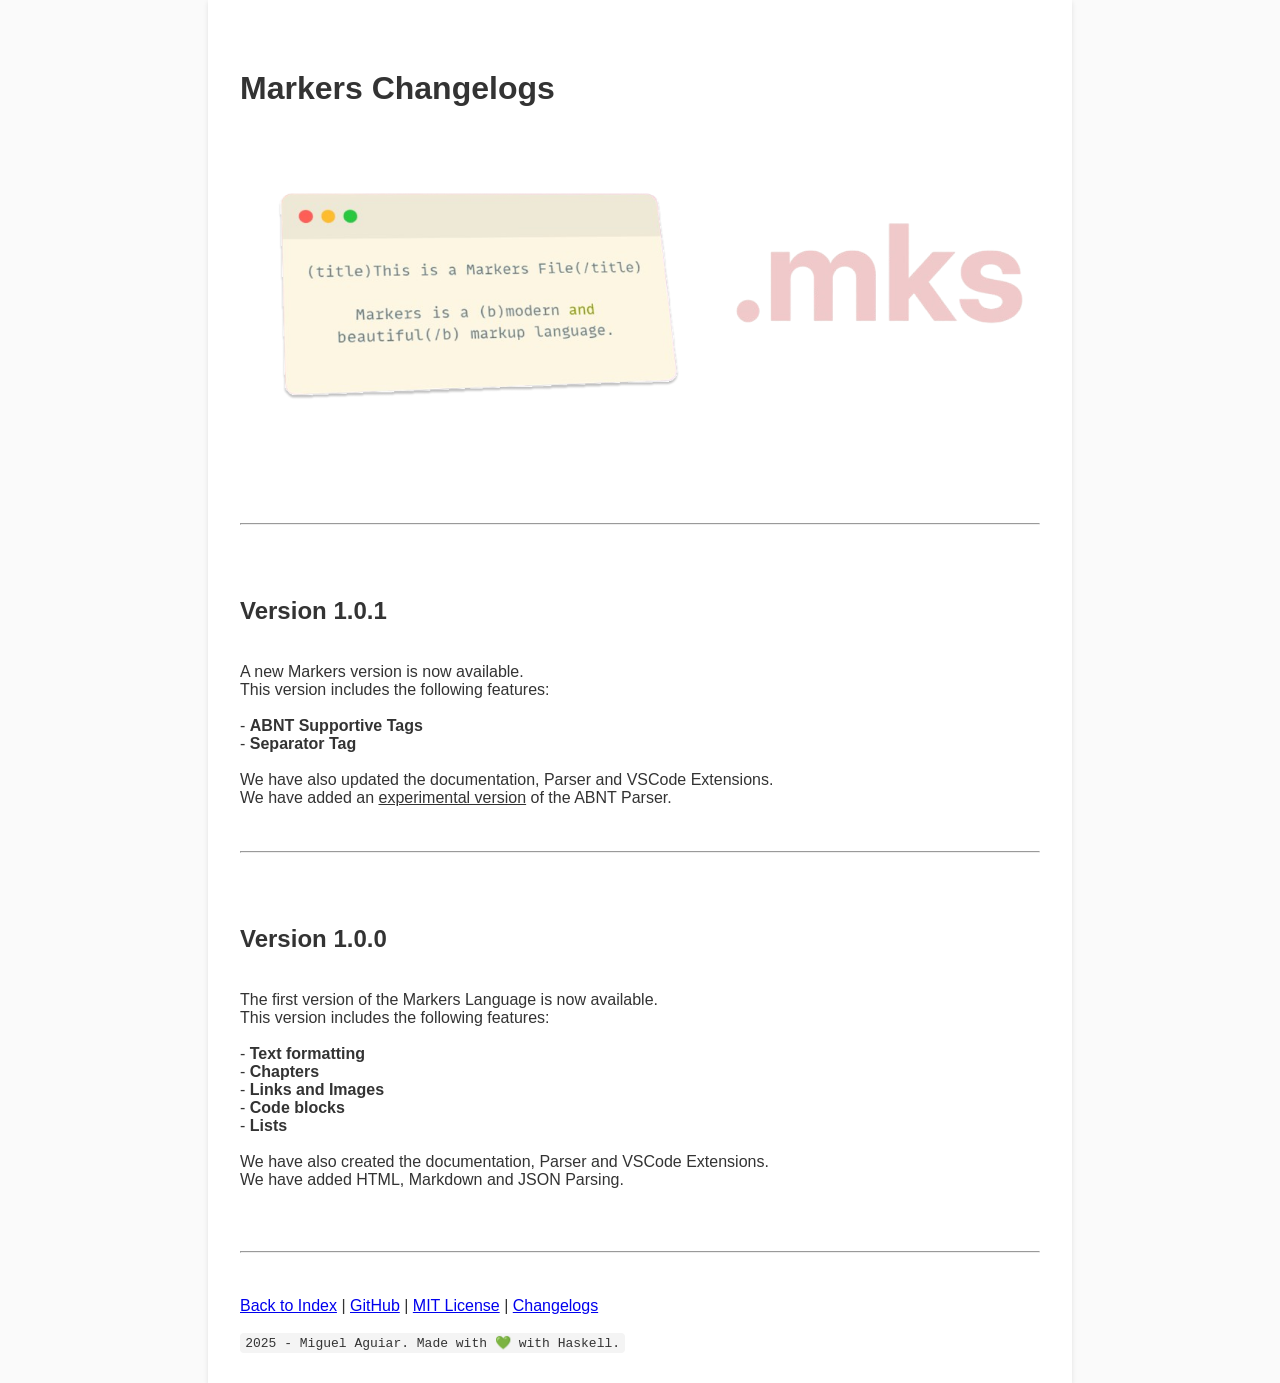
==== changelog.html @ c5731492 "Changelogs Page - Added a changelogs page." ====
<!DOCTYPE html><html lang="en"><head>  <meta charset="UTF-8">  <meta name="viewport" content="width=device-width, initial-scale=1.0">  <title>Markers Changelogs</title>  <style>    body {      margin: 0;      padding: 0;      font-family: -apple-system, BlinkMacSystemFont, "Segoe UI", Roboto, "Helvetica Neue", Arial, sans-serif;      background-color: #fafafa;      color: #333;    }        .container {      max-width: 800px;      margin: 0 auto;      padding: 2em;      background-color: #fff;      box-shadow: 0 2px 5px rgba(0,0,0,0.1);    }        .container h1, .container h2, .container h3 {      text-align: left;      margin-top: 1.2em;      margin-bottom: 0.8em;    }        .container p {      text-align: justify;      line-height: 1.6;      margin: 1em 0;    }         details {            margin-left: 0px;             margin-top: 10px;             margin-bottom: 0px;         }         summary {             padding-left: -20px;             cursor: pointer;             font-weight: bold;             padding-top: 5px;             outline: none;         }         details > div, details > details, details > summary {             margin-left: 10px;             padding-top: -25px;         }     img {      max-width: 100%;      height: auto;      display: block;      margin: 1em auto;    }        pre {      background: #272822;      color: #f8f8f2;      padding: 1em;      overflow-x: auto;      border-radius: 4px;      margin: 1em 0;    }    code {      background: #f4f4f4;      padding: 0.2em 0.4em;      border-radius: 4px;    }  </style></head><body><div class="container"><h1>Markers Changelogs</h1><br><img src="header.png" alt="The Markers Language"><br><br><hr><br><br><div class="chapter"><h2> Version 1.0.1</h2><br>    A new Markers version is now available.<br>    This version includes the following features:<br><br>    - <strong>ABNT Supportive Tags</strong><br>    - <strong>Separator Tag</strong><br><br>    We have also updated the documentation, Parser and VSCode Extensions.<br>    We have added an <span style="text-decoration:underline">experimental version</span> of the ABNT Parser.<br></div><br><br><hr><br><br><div class="chapter"><h2> Version 1.0.0</h2><br>    The first version of the Markers Language is now available.<br>    This version includes the following features:<br><br>    - <strong>Text formatting</strong><br>    - <strong>Chapters</strong><br>    - <strong>Links and Images</strong><br>    - <strong>Code blocks</strong><br>    - <strong>Lists</strong><br><br>    We have also created the documentation, Parser and VSCode Extensions.<br>    We have added HTML, Markdown and JSON Parsing.<br></div><br><br><br><hr><br><br><a href="index.html">Back to Index</a> | <a href="https://github.com/mirvoxtm">GitHub</a> | <a href="https://opensource.org/licenses/MIT">MIT License</a> | <a href="changelog.html">Changelogs</a><br><br><code>2025 - Miguel Aguiar. Made with 💚 with Haskell.</code></div><script>
  document.addEventListener('DOMContentLoaded', () => {
    const allDetails = document.querySelectorAll('details');
    allDetails.forEach(det => {
      det.addEventListener('toggle', () => {
      });
    });
  });
document.querySelectorAll('.chapter h2').forEach(h2 => {
const level = h2.closest('.chapter').parentElement?.closest('.chapter') ? 2 : 1;
if (level === 2) {
h2.style.fontSize = '1.2em';
} else {
h2.style.fontSize = '1.5em';
}
});
</script></body></html>
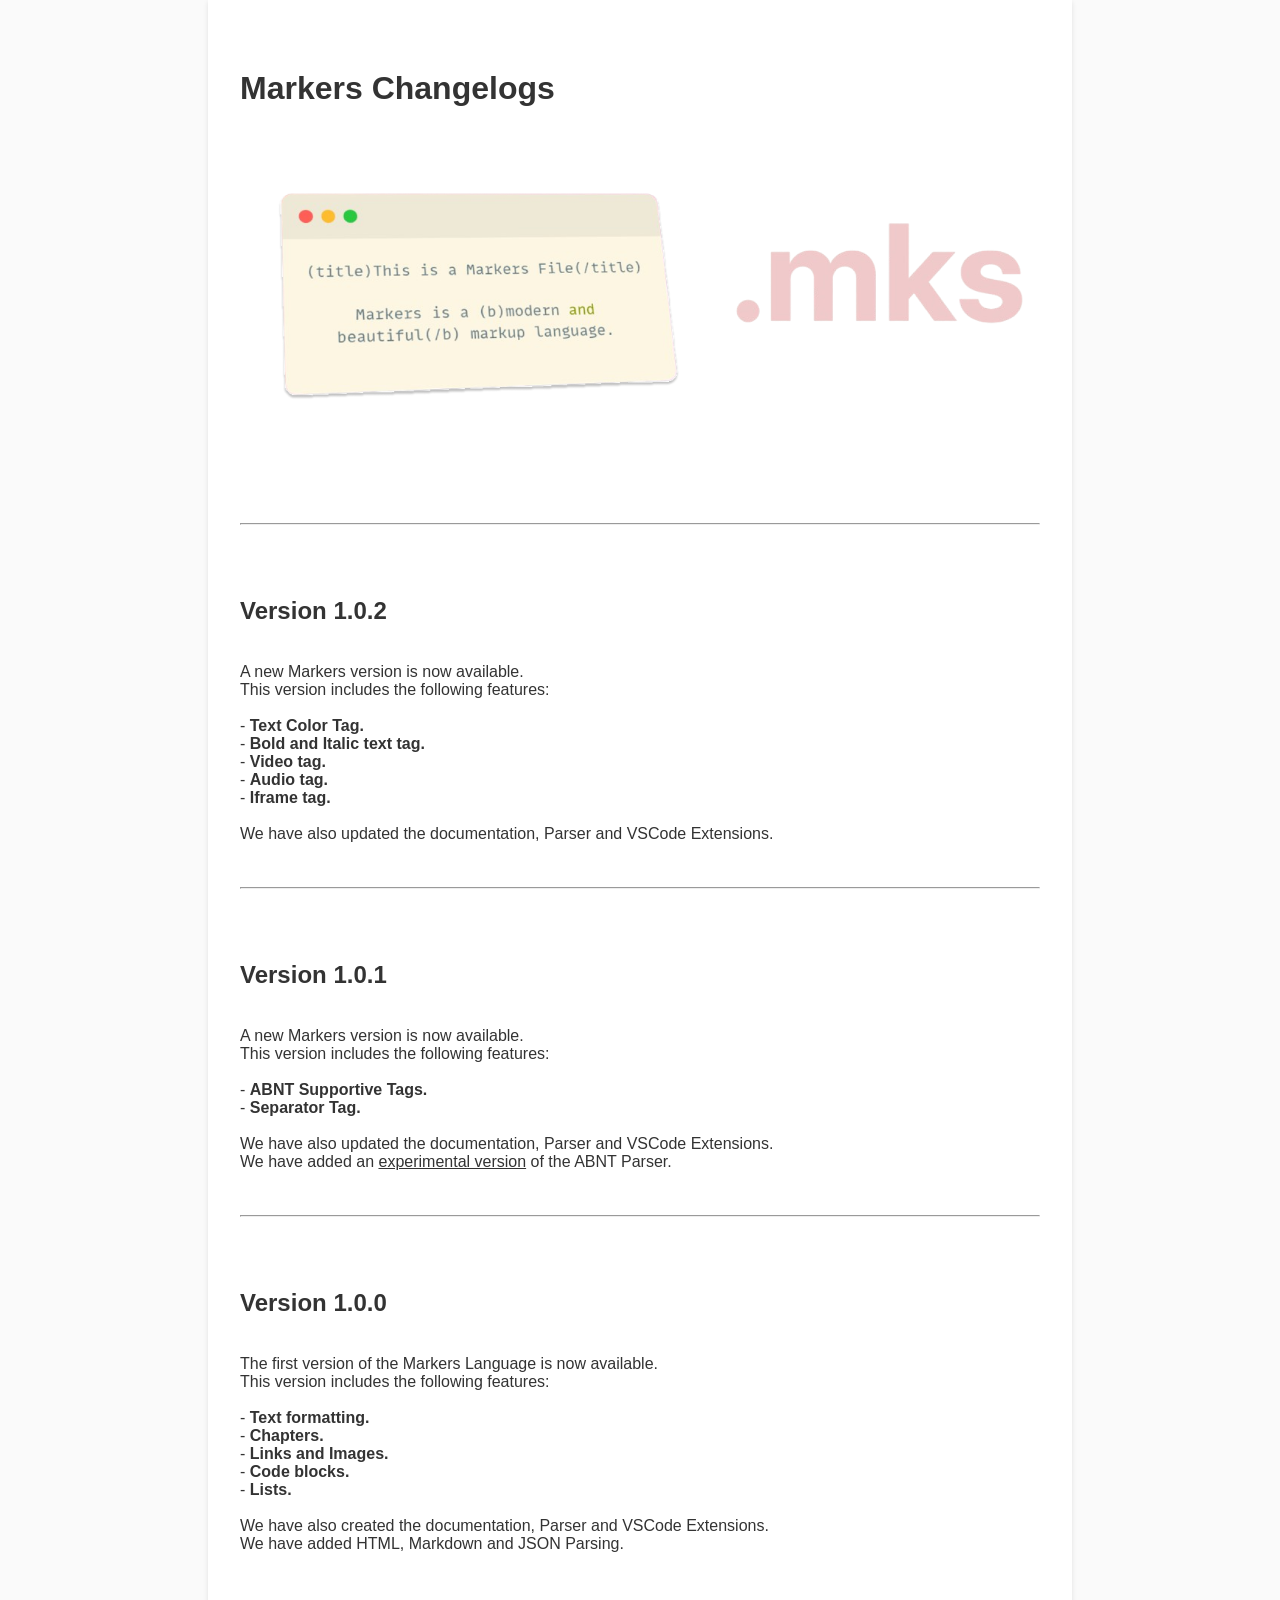
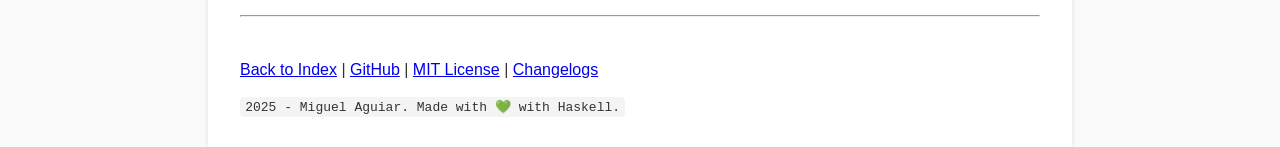
==== commit 4dba2c87: "Updating Documentation and Changelog Updated the documentation for the new tags. Added changelog." ====
--- a/changelog.html
+++ b/changelog.html
@@ -1,4 +1,127 @@
-<!DOCTYPE html><html lang="en"><head>  <meta charset="UTF-8">  <meta name="viewport" content="width=device-width, initial-scale=1.0">  <title>Markers Changelogs</title>  <style>    body {      margin: 0;      padding: 0;      font-family: -apple-system, BlinkMacSystemFont, "Segoe UI", Roboto, "Helvetica Neue", Arial, sans-serif;      background-color: #fafafa;      color: #333;    }        .container {      max-width: 800px;      margin: 0 auto;      padding: 2em;      background-color: #fff;      box-shadow: 0 2px 5px rgba(0,0,0,0.1);    }        .container h1, .container h2, .container h3 {      text-align: left;      margin-top: 1.2em;      margin-bottom: 0.8em;    }        .container p {      text-align: justify;      line-height: 1.6;      margin: 1em 0;    }         details {            margin-left: 0px;             margin-top: 10px;             margin-bottom: 0px;         }         summary {             padding-left: -20px;             cursor: pointer;             font-weight: bold;             padding-top: 5px;             outline: none;         }         details > div, details > details, details > summary {             margin-left: 10px;             padding-top: -25px;         }     img {      max-width: 100%;      height: auto;      display: block;      margin: 1em auto;    }        pre {      background: #272822;      color: #f8f8f2;      padding: 1em;      overflow-x: auto;      border-radius: 4px;      margin: 1em 0;    }    code {      background: #f4f4f4;      padding: 0.2em 0.4em;      border-radius: 4px;    }  </style></head><body><div class="container"><h1>Markers Changelogs</h1><br><img src="header.png" alt="The Markers Language"><br><br><hr><br><br><div class="chapter"><h2> Version 1.0.1</h2><br>    A new Markers version is now available.<br>    This version includes the following features:<br><br>    - <strong>ABNT Supportive Tags</strong><br>    - <strong>Separator Tag</strong><br><br>    We have also updated the documentation, Parser and VSCode Extensions.<br>    We have added an <span style="text-decoration:underline">experimental version</span> of the ABNT Parser.<br></div><br><br><hr><br><br><div class="chapter"><h2> Version 1.0.0</h2><br>    The first version of the Markers Language is now available.<br>    This version includes the following features:<br><br>    - <strong>Text formatting</strong><br>    - <strong>Chapters</strong><br>    - <strong>Links and Images</strong><br>    - <strong>Code blocks</strong><br>    - <strong>Lists</strong><br><br>    We have also created the documentation, Parser and VSCode Extensions.<br>    We have added HTML, Markdown and JSON Parsing.<br></div><br><br><br><hr><br><br><a href="index.html">Back to Index</a> | <a href="https://github.com/mirvoxtm">GitHub</a> | <a href="https://opensource.org/licenses/MIT">MIT License</a> | <a href="changelog.html">Changelogs</a><br><br><code>2025 - Miguel Aguiar. Made with 💚 with Haskell.</code></div><script>
+<!DOCTYPE html><html lang="en"><head>  <meta charset="UTF-8">  <meta name="viewport" content="width=device-width, initial-scale=1.0">  <title>Markers Changelogs</title>  <style>    body {      margin: 0;      padding: 0;      font-family: -apple-system, BlinkMacSystemFont, "Segoe UI", Roboto, "Helvetica Neue", Arial, sans-serif;      background-color: #fafafa;      color: #333;    }        .container {      max-width: 800px;      margin: 0 auto;      padding: 2em;      background-color: #fff;      box-shadow: 0 2px 5px rgba(0,0,0,0.1);    }        .container h1, .container h2, .container h3 {      text-align: left;      margin-top: 1.2em;      margin-bottom: 0.8em;    }        .container p {      text-align: justify;      line-height: 1.6;      margin: 1em 0;    }         details {            margin-left: 0px;             margin-top: 10px;             margin-bottom: 0px;         }         summary {             padding-left: -20px;             cursor: pointer;             font-weight: bold;             padding-top: 5px;             outline: none;         }         details > div, details > details, details > summary {             margin-left: 10px;             padding-top: -25px;         }     img {      max-width: 100%;      height: auto;      display: block;      margin: 1em auto;    }        pre {      background: #272822;      color: #f8f8f2;      padding: 1em;      overflow-x: auto;      border-radius: 4px;      margin: 1em 0;    }    code {      background: #f4f4f4;      padding: 0.2em 0.4em;      border-radius: 4px;    }  </style></head><body><div class="container"><h1>Markers Changelogs</h1>
+<br>
+
+<img src="header.png" alt="The Markers Language">
+
+<br>
+
+
+<br><hr><br>
+
+
+<br>
+
+<div class="chapter"><h2> Version 1.0.2</h2>
+
+<br>
+    A new Markers version is now available.
+<br>
+    This version includes the following features:
+<br>
+
+<br>
+    - <strong>Text Color Tag.</strong>
+<br>
+    - <strong>Bold and Italic text tag.</strong>
+<br>
+    - <strong>Video tag.</strong>
+<br>
+    - <strong>Audio tag.</strong>
+<br>
+    - <strong>Iframe tag.</strong>
+<br>
+
+<br>
+    We have also updated the documentation, Parser and VSCode Extensions.
+<br>
+</div>
+
+<br>
+
+
+<br><hr><br>
+
+
+<br>
+
+<div class="chapter"><h2> Version 1.0.1</h2>
+
+<br>
+    A new Markers version is now available.
+<br>
+    This version includes the following features:
+<br>
+
+<br>
+    - <strong>ABNT Supportive Tags.</strong>
+<br>
+    - <strong>Separator Tag.</strong>
+<br>
+
+<br>
+    We have also updated the documentation, Parser and VSCode Extensions.
+<br>
+    We have added an <span style="text-decoration:underline">experimental version</span> of the ABNT Parser.
+<br>
+</div>
+
+<br>
+
+
+<br><hr><br>
+
+
+<br>
+
+<div class="chapter"><h2> Version 1.0.0</h2>
+
+<br>
+    The first version of the Markers Language is now available.
+<br>
+    This version includes the following features:
+<br>
+
+<br>
+    - <strong>Text formatting.</strong>
+<br>
+    - <strong>Chapters.</strong>
+<br>
+    - <strong>Links and Images.</strong>
+<br>
+    - <strong>Code blocks.</strong>
+<br>
+    - <strong>Lists.</strong>
+<br>
+
+<br>
+    We have also created the documentation, Parser and VSCode Extensions.
+<br>
+    We have added HTML, Markdown and JSON Parsing.
+<br>
+</div>
+
+<br>
+
+<br>
+
+
+<br><hr><br>
+
+
+<br>
+
+<a href="index.html">Back to Index</a>
+ | 
+<a href="https://github.com/mirvoxtm">GitHub</a>
+ | 
+<a href="https://opensource.org/licenses/MIT">MIT License</a>
+ | 
+<a href="changelog.html">Changelogs</a>
+
+<br>
+
+<br>
+<code>2025 - Miguel Aguiar. Made with 💚 with Haskell.</code></div><script>
   document.addEventListener('DOMContentLoaded', () => {
     const allDetails = document.querySelectorAll('details');
     allDetails.forEach(det => {
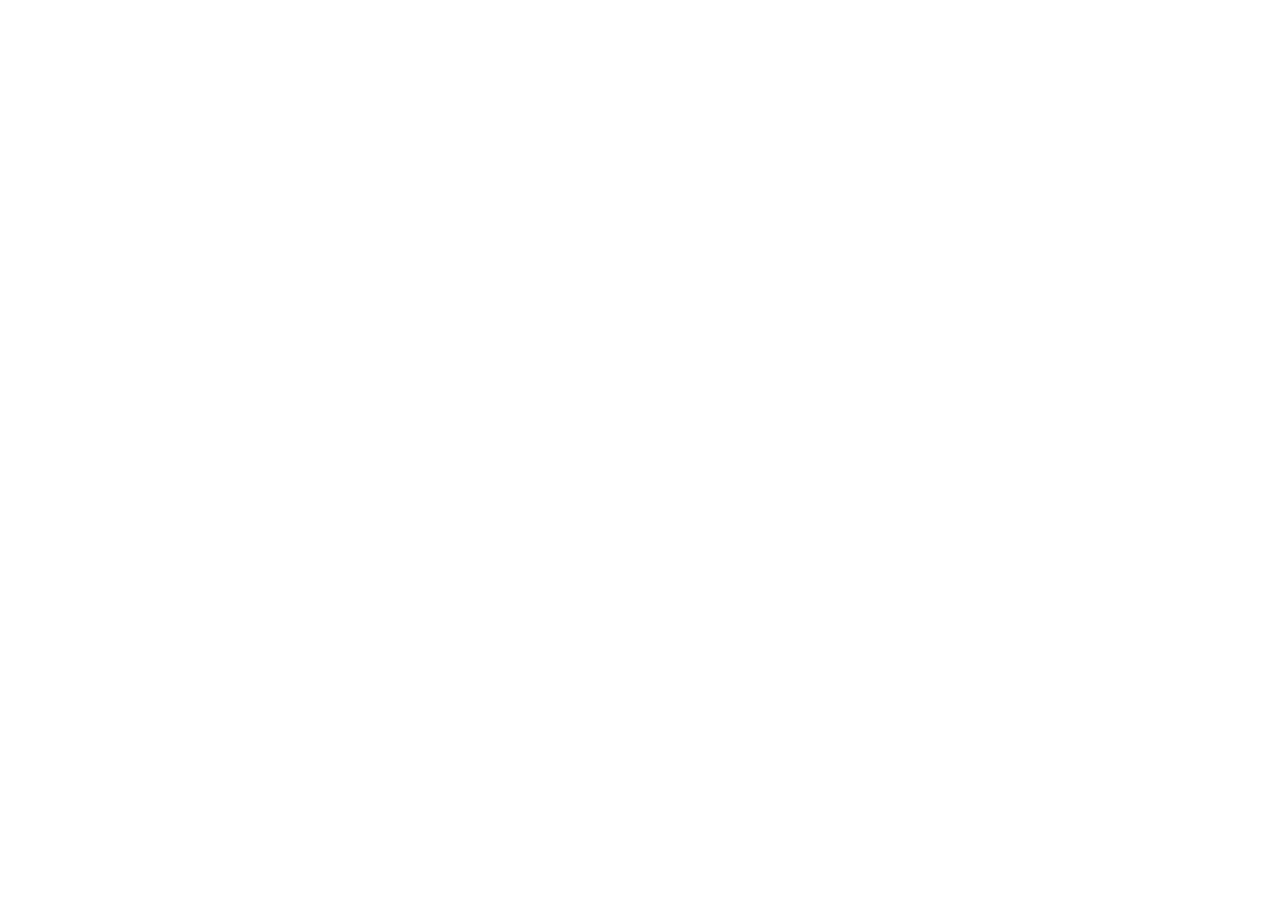
==== commit ddec921b: "Updating website" ====
--- a/changelog.html
+++ b/changelog.html
@@ -1,140 +1 @@
-<!DOCTYPE html><html lang="en"><head>  <meta charset="UTF-8">  <meta name="viewport" content="width=device-width, initial-scale=1.0">  <title>Markers Changelogs</title>  <style>    body {      margin: 0;      padding: 0;      font-family: -apple-system, BlinkMacSystemFont, "Segoe UI", Roboto, "Helvetica Neue", Arial, sans-serif;      background-color: #fafafa;      color: #333;    }        .container {      max-width: 800px;      margin: 0 auto;      padding: 2em;      background-color: #fff;      box-shadow: 0 2px 5px rgba(0,0,0,0.1);    }        .container h1, .container h2, .container h3 {      text-align: left;      margin-top: 1.2em;      margin-bottom: 0.8em;    }        .container p {      text-align: justify;      line-height: 1.6;      margin: 1em 0;    }         details {            margin-left: 0px;             margin-top: 10px;             margin-bottom: 0px;         }         summary {             padding-left: -20px;             cursor: pointer;             font-weight: bold;             padding-top: 5px;             outline: none;         }         details > div, details > details, details > summary {             margin-left: 10px;             padding-top: -25px;         }     img {      max-width: 100%;      height: auto;      display: block;      margin: 1em auto;    }        pre {      background: #272822;      color: #f8f8f2;      padding: 1em;      overflow-x: auto;      border-radius: 4px;      margin: 1em 0;    }    code {      background: #f4f4f4;      padding: 0.2em 0.4em;      border-radius: 4px;    }  </style></head><body><div class="container"><h1>Markers Changelogs</h1>
-<br>
-
-<img src="header.png" alt="The Markers Language">
-
-<br>
-
-
-<br><hr><br>
-
-
-<br>
-
-<div class="chapter"><h2> Version 1.0.2</h2>
-
-<br>
-    A new Markers version is now available.
-<br>
-    This version includes the following features:
-<br>
-
-<br>
-    - <strong>Text Color Tag.</strong>
-<br>
-    - <strong>Bold and Italic text tag.</strong>
-<br>
-    - <strong>Video tag.</strong>
-<br>
-    - <strong>Audio tag.</strong>
-<br>
-    - <strong>Iframe tag.</strong>
-<br>
-
-<br>
-    We have also updated the documentation, Parser and VSCode Extensions.
-<br>
-</div>
-
-<br>
-
-
-<br><hr><br>
-
-
-<br>
-
-<div class="chapter"><h2> Version 1.0.1</h2>
-
-<br>
-    A new Markers version is now available.
-<br>
-    This version includes the following features:
-<br>
-
-<br>
-    - <strong>ABNT Supportive Tags.</strong>
-<br>
-    - <strong>Separator Tag.</strong>
-<br>
-
-<br>
-    We have also updated the documentation, Parser and VSCode Extensions.
-<br>
-    We have added an <span style="text-decoration:underline">experimental version</span> of the ABNT Parser.
-<br>
-</div>
-
-<br>
-
-
-<br><hr><br>
-
-
-<br>
-
-<div class="chapter"><h2> Version 1.0.0</h2>
-
-<br>
-    The first version of the Markers Language is now available.
-<br>
-    This version includes the following features:
-<br>
-
-<br>
-    - <strong>Text formatting.</strong>
-<br>
-    - <strong>Chapters.</strong>
-<br>
-    - <strong>Links and Images.</strong>
-<br>
-    - <strong>Code blocks.</strong>
-<br>
-    - <strong>Lists.</strong>
-<br>
-
-<br>
-    We have also created the documentation, Parser and VSCode Extensions.
-<br>
-    We have added HTML, Markdown and JSON Parsing.
-<br>
-</div>
-
-<br>
-
-<br>
-
-
-<br><hr><br>
-
-
-<br>
-
-<a href="index.html">Back to Index</a>
- | 
-<a href="https://github.com/mirvoxtm">GitHub</a>
- | 
-<a href="https://opensource.org/licenses/MIT">MIT License</a>
- | 
-<a href="changelog.html">Changelogs</a>
-
-<br>
-
-<br>
-<code>2025 - Miguel Aguiar. Made with 💚 with Haskell.</code></div><script>
-  document.addEventListener('DOMContentLoaded', () => {
-    const allDetails = document.querySelectorAll('details');
-    allDetails.forEach(det => {
-      det.addEventListener('toggle', () => {
-      });
-    });
-  });
-document.querySelectorAll('.chapter h2').forEach(h2 => {
-const level = h2.closest('.chapter').parentElement?.closest('.chapter') ? 2 : 1;
-if (level === 2) {
-h2.style.fontSize = '1.2em';
-} else {
-h2.style.fontSize = '1.5em';
-}
-});
-</script></body></html>+<!DOCTYPE html><html lang="en"><head>  <meta charset="UTF-8">  <meta name="viewport" content="width=device-width, initial-scale=1.0">  <link href="https://fonts.googleapis.com/css2?family=Merriweather:wght@400;700&display=swap" rel="stylesheet">  <link href="https://fonts.googleapis.com/css2?family=Fira+Code&display=swap" rel="stylesheet">  <title>Markers Changelogs</title>  <style>    body {      margin: 0;      padding: 0;      font-family: 'Merriweather', Georgia, 'Times New Roman', Times, serif;      line-height: 1.6;      color: #333;      text-align: justify;      text-justify: inter-word;    }    .container {      max-width: 800px;      margin: 2em auto;      padding: 2em;      background-color: #fff;      border-radius: 8px;    }    .container h1, .container h2, .container h3 {      text-align: left;      margin-top: 1.2em;      margin-bottom: 0.8em;    }    .container p {      line-height: 1.6;      text-align: justify;      margin: 1em 0;    }    details {      margin: 10px 0;    }    summary {      cursor: pointer;      font-weight: bold;      padding: 5px 0;    }    img {      max-width: 100%;      height: auto;      display: block;      margin: 1em auto;    }    pre {      background: #f6f8fa;      color: #24292e;      padding: 1em;      overflow-x: auto;      border-radius: 5px;      margin: 1em 0;      font-family: 'Fira Code', Consolas, Monaco, 'Andale Mono', 'Ubuntu Mono', monospace;      font-size: 0.9em;      font-feature-settings: "liga" on, "calt" on;    }    code {      background: #eaeaea;      padding: 0.2em 0.4em;      border-radius: 4px;      font-size: 0.9em;      font-family: 'Fira Code', Consolas, Monaco, 'Andale Mono', 'Ubuntu Mono', monospace;      font-feature-settings: "liga" on, "calt" on;    }.operator { color: red; }.keyword { color: yellow; }.equal { color: purple; }.special-keyword { color: pink; }.adt-keyword { color: blue; }    .string {      color: #032f62;    }    .comment {      color: #6a737d;      font-style: italic;    }    /* Added table styles */    table {      wi
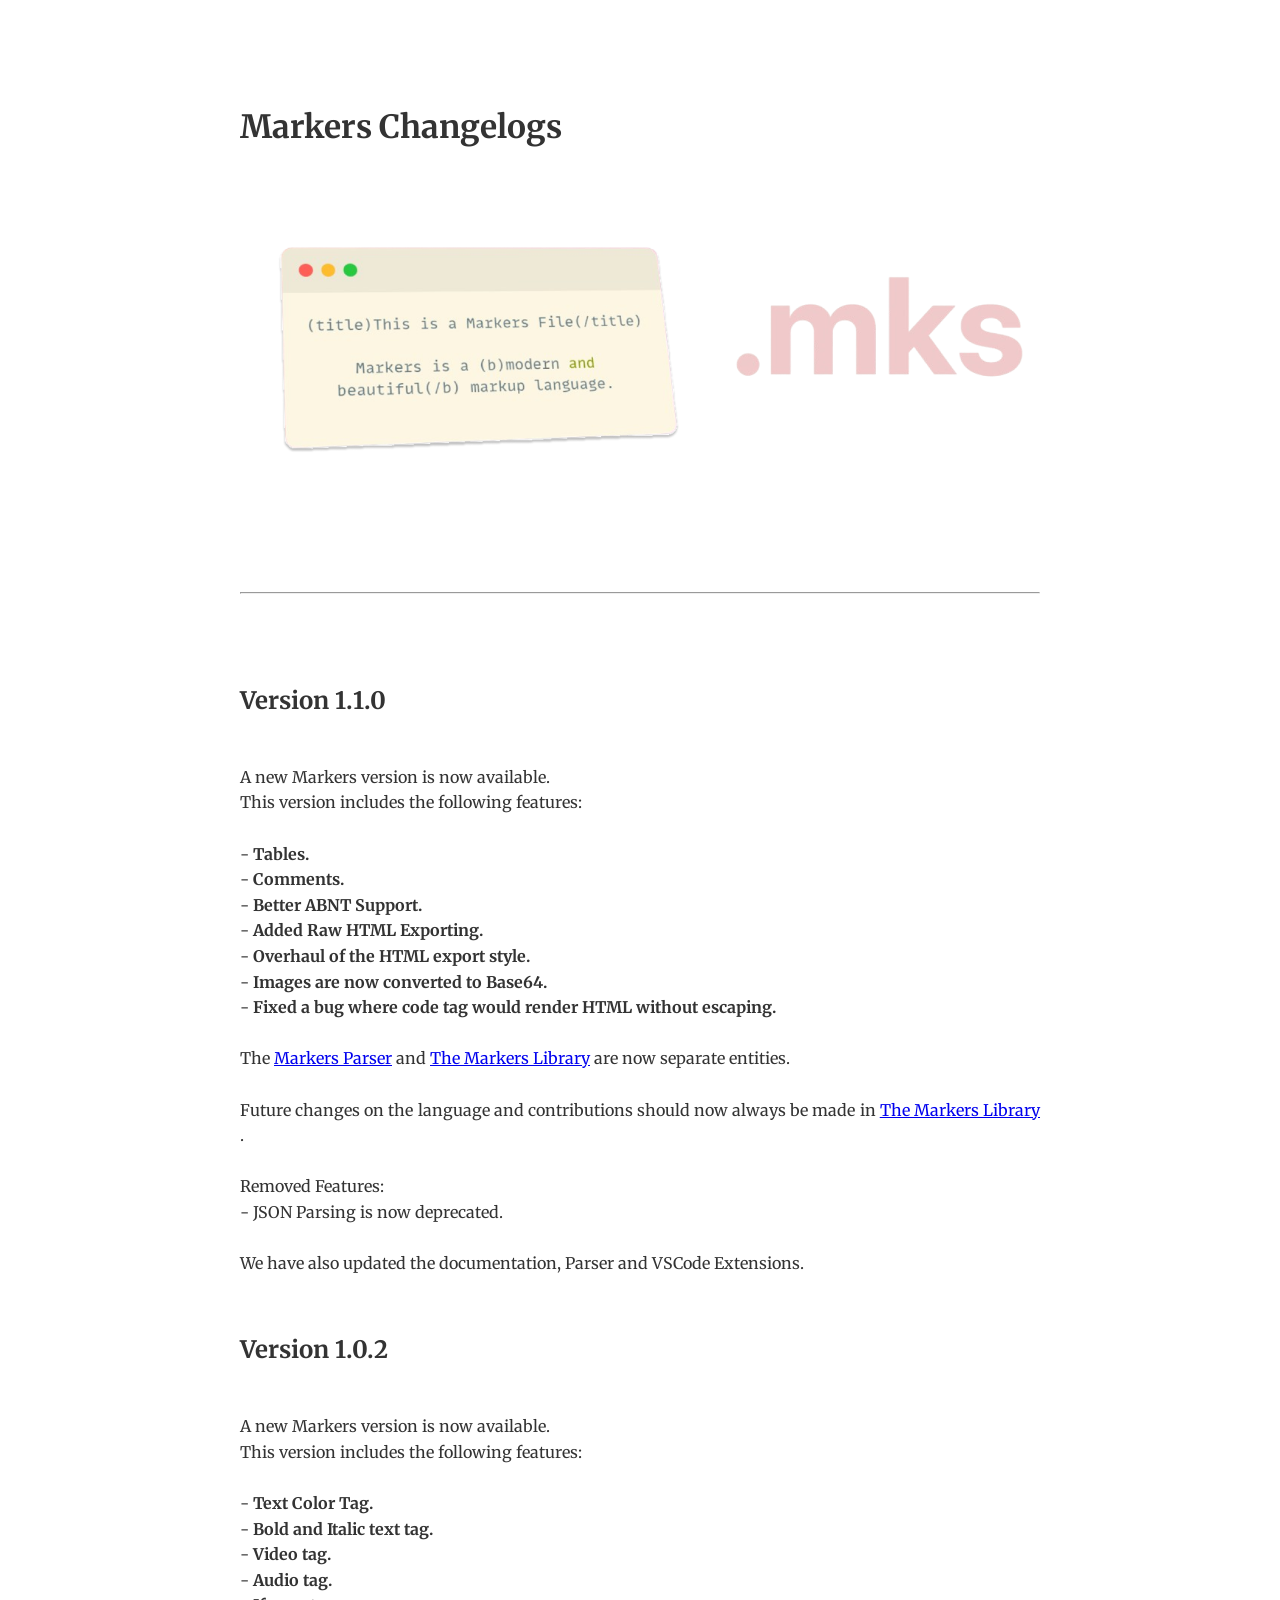
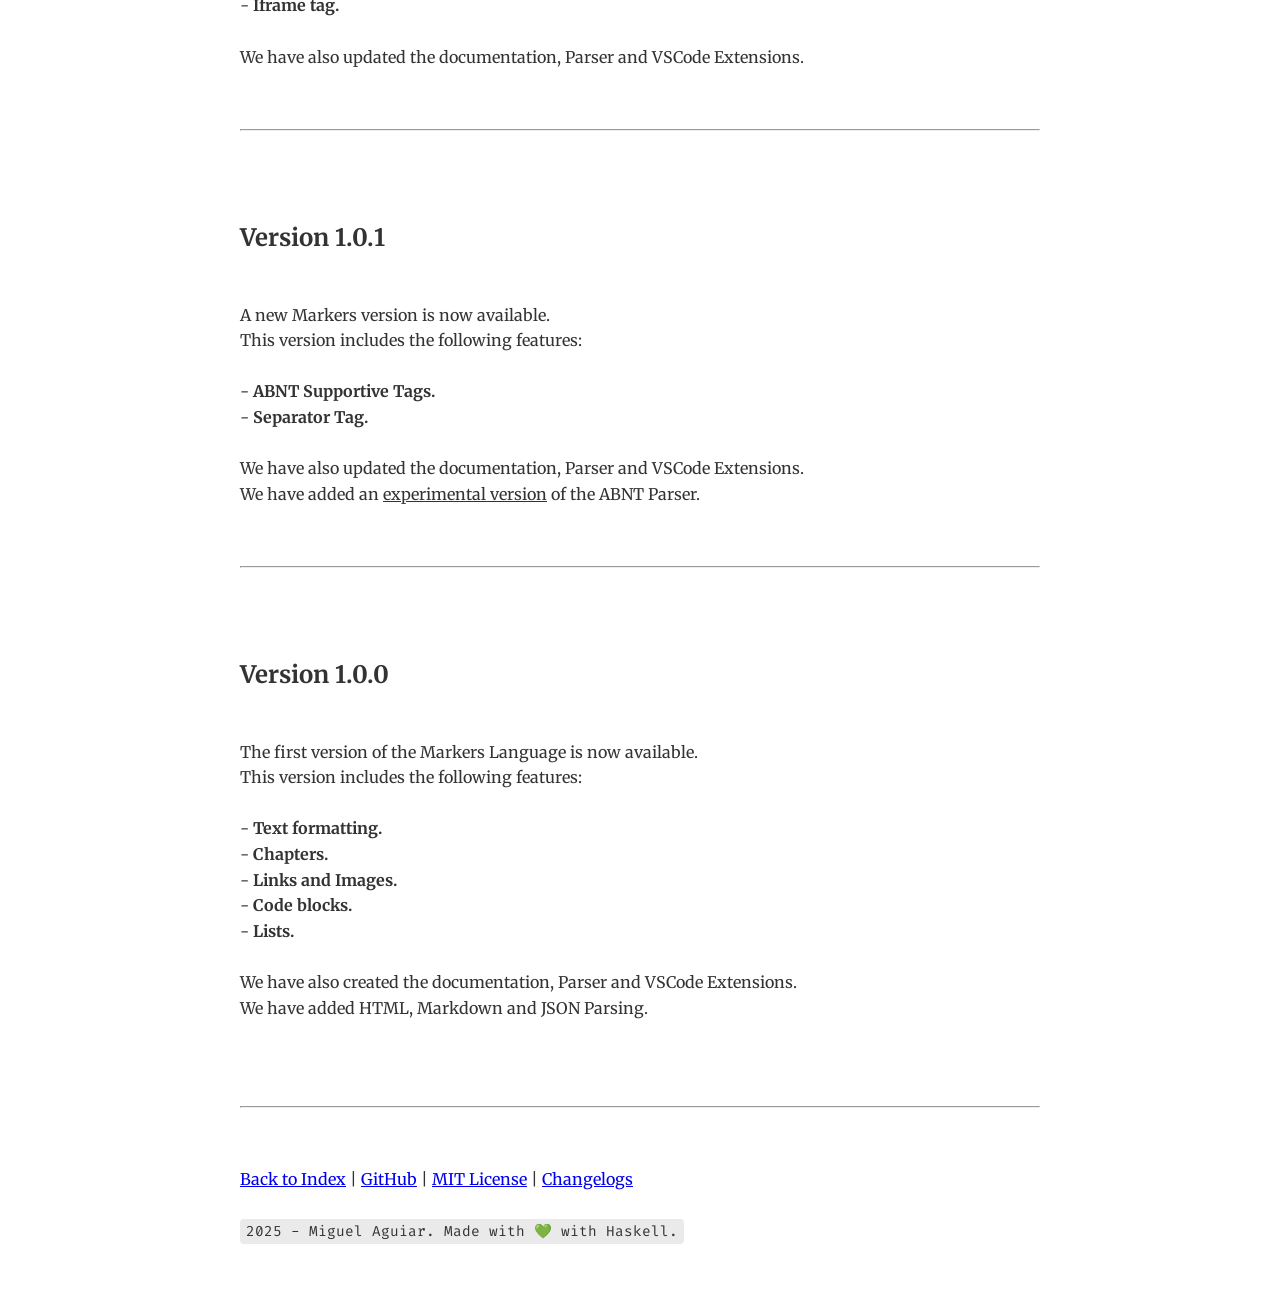
==== commit f7358b65: "Updating Website" ====
--- a/changelog.html
+++ b/changelog.html
@@ -1 +1,175 @@
-<!DOCTYPE html><html lang="en"><head>  <meta charset="UTF-8">  <meta name="viewport" content="width=device-width, initial-scale=1.0">  <link href="https://fonts.googleapis.com/css2?family=Merriweather:wght@400;700&display=swap" rel="stylesheet">  <link href="https://fonts.googleapis.com/css2?family=Fira+Code&display=swap" rel="stylesheet">  <title>Markers Changelogs</title>  <style>    body {      margin: 0;      padding: 0;      font-family: 'Merriweather', Georgia, 'Times New Roman', Times, serif;      line-height: 1.6;      color: #333;      text-align: justify;      text-justify: inter-word;    }    .container {      max-width: 800px;      margin: 2em auto;      padding: 2em;      background-color: #fff;      border-radius: 8px;    }    .container h1, .container h2, .container h3 {      text-align: left;      margin-top: 1.2em;      margin-bottom: 0.8em;    }    .container p {      line-height: 1.6;      text-align: justify;      margin: 1em 0;    }    details {      margin: 10px 0;    }    summary {      cursor: pointer;      font-weight: bold;      padding: 5px 0;    }    img {      max-width: 100%;      height: auto;      display: block;      margin: 1em auto;    }    pre {      background: #f6f8fa;      color: #24292e;      padding: 1em;      overflow-x: auto;      border-radius: 5px;      margin: 1em 0;      font-family: 'Fira Code', Consolas, Monaco, 'Andale Mono', 'Ubuntu Mono', monospace;      font-size: 0.9em;      font-feature-settings: "liga" on, "calt" on;    }    code {      background: #eaeaea;      padding: 0.2em 0.4em;      border-radius: 4px;      font-size: 0.9em;      font-family: 'Fira Code', Consolas, Monaco, 'Andale Mono', 'Ubuntu Mono', monospace;      font-feature-settings: "liga" on, "calt" on;    }.operator { color: red; }.keyword { color: yellow; }.equal { color: purple; }.special-keyword { color: pink; }.adt-keyword { color: blue; }    .string {      color: #032f62;    }    .comment {      color: #6a737d;      font-style: italic;    }    /* Added table styles */    table {      wi+<!DOCTYPE html><html lang="en"><head>  <meta charset="UTF-8">  <meta name="viewport" content="width=device-width, initial-scale=1.0">  <link href="https://fonts.googleapis.com/css2?family=Merriweather:wght@400;700&display=swap" rel="stylesheet">  <link href="https://fonts.googleapis.com/css2?family=Fira+Code&display=swap" rel="stylesheet">  <title>Markers Changelogs</title>  <style>    body {      margin: 0;      padding: 0;      font-family: 'Merriweather', Georgia, 'Times New Roman', Times, serif;      line-height: 1.6;      color: #333;      text-align: justify;      text-justify: inter-word;    }    .container {      max-width: 800px;      margin: 2em auto;      padding: 2em;      background-color: #fff;      border-radius: 8px;    }    .container h1, .container h2, .container h3 {      text-align: left;      margin-top: 1.2em;      margin-bottom: 0.8em;    }    .container p {      line-height: 1.6;      text-align: justify;      margin: 1em 0;    }    details {      margin: 10px 0;    }    summary {      cursor: pointer;      font-weight: bold;      padding: 5px 0;    }    img {      max-width: 100%;      height: auto;      display: block;      margin: 1em auto;    }    pre {      background: #f6f8fa;      color: #24292e;      padding: 1em;      overflow-x: auto;      border-radius: 5px;      margin: 1em 0;      font-family: 'Fira Code', Consolas, Monaco, 'Andale Mono', 'Ubuntu Mono', monospace;      font-size: 0.9em;      font-feature-settings: "liga" on, "calt" on;    }    code {      background: #eaeaea;      padding: 0.2em 0.4em;      border-radius: 4px;      font-size: 0.9em;      font-family: 'Fira Code', Consolas, Monaco, 'Andale Mono', 'Ubuntu Mono', monospace;      font-feature-settings: "liga" on, "calt" on;    }.operator { color: red; }.keyword { color: yellow; }.equal { color: purple; }.special-keyword { color: pink; }.adt-keyword { color: blue; }    .string {      color: #032f62;    }    .comment {      color: #6a737d;      font-style: italic;    }    /* Added table styles */    table {      width: 100%;      border-collapse: collapse;      margin: 1em 0;    }    td {      border: 1px solid #ddd;      padding: 8px;      text-align: center;    }    th {      background-color: #f2f2f2;      font-weight: bold;      padding: 8px;      border: 1px solid #ddd;      text-align: center;    }  </style></head><body><div class="container"><h1>Markers Changelogs</h1>
+<br>
+
+<img src="[data-uri]" alt="The Markers Language">
+
+<br>
+
+
+<br><hr><br>
+
+
+<br>
+
+<div class="chapter"><h2> Version 1.1.0</h2>
+
+<br>
+    A new Markers version is now available.
+<br>
+    This version includes the following features:
+<br>
+
+<br>
+    - <strong>Tables.</strong>
+<br>
+    - <strong>Comments.</strong>
+<br>
+    - <strong>Better ABNT Support.</strong>
+<br>
+    - <strong>Added Raw HTML Exporting.</strong>
+<br>
+    - <strong>Overhaul of the HTML export style.</strong>
+<br>
+    - <strong>Images are now converted to Base64.</strong>
+<br>
+    - <strong>Fixed a bug where code tag would render HTML without escaping.</strong>
+<br>
+
+<br>
+    The 
+<a href="https://github.com/TheMarkersFoundation/TheMarkersParser">Markers Parser</a>
+ and 
+<a href="https://github.com/TheMarkersFoundation/TheMarkersLibrary">The Markers Library</a>
+ are now separate entities.
+<br>
+
+<br>
+    Future changes on the language and contributions should now always be made in 
+<a href="https://github.com/TheMarkersFoundation/TheMarkersLibrary">The Markers Library</a>
+.
+<br>
+
+<br>
+    Removed Features:
+<br>
+    - JSON Parsing is now deprecated.
+<br>
+
+<br>
+    We have also updated the documentation, Parser and VSCode Extensions.
+<br>
+</div>
+
+<br>
+
+<div class="chapter"><h2> Version 1.0.2</h2>
+
+<br>
+    A new Markers version is now available.
+<br>
+    This version includes the following features:
+<br>
+
+<br>
+    - <strong>Text Color Tag.</strong>
+<br>
+    - <strong>Bold and Italic text tag.</strong>
+<br>
+    - <strong>Video tag.</strong>
+<br>
+    - <strong>Audio tag.</strong>
+<br>
+    - <strong>Iframe tag.</strong>
+<br>
+
+<br>
+    We have also updated the documentation, Parser and VSCode Extensions.
+<br>
+</div>
+
+<br>
+
+
+<br><hr><br>
+
+
+<br>
+
+<div class="chapter"><h2> Version 1.0.1</h2>
+
+<br>
+    A new Markers version is now available.
+<br>
+    This version includes the following features:
+<br>
+
+<br>
+    - <strong>ABNT Supportive Tags.</strong>
+<br>
+    - <strong>Separator Tag.</strong>
+<br>
+
+<br>
+    We have also updated the documentation, Parser and VSCode Extensions.
+<br>
+    We have added an <span style="text-decoration:underline">experimental version</span> of the ABNT Parser.
+<br>
+</div>
+
+<br>
+
+
+<br><hr><br>
+
+
+<br>
+
+<div class="chapter"><h2> Version 1.0.0</h2>
+
+<br>
+    The first version of the Markers Language is now available.
+<br>
+    This version includes the following features:
+<br>
+
+<br>
+    - <strong>Text formatting.</strong>
+<br>
+    - <strong>Chapters.</strong>
+<br>
+    - <strong>Links and Images.</strong>
+<br>
+    - <strong>Code blocks.</strong>
+<br>
+    - <strong>Lists.</strong>
+<br>
+
+<br>
+    We have also created the documentation, Parser and VSCode Extensions.
+<br>
+    We have added HTML, Markdown and JSON Parsing.
+<br>
+</div>
+
+<br>
+
+<br>
+
+
+<br><hr><br>
+
+
+<br>
+
+<a href="index.html">Back to Index</a>
+ | 
+<a href="https://github.com/mirvoxtm">GitHub</a>
+ | 
+<a href="https://opensource.org/licenses/MIT">MIT License</a>
+ | 
+<a href="changelog.html">Changelogs</a>
+
+<br>
+
+<br>
+<code>2025 - Miguel Aguiar. Made with 💚 with Haskell.</code></div><script>  document.addEventListener('DOMContentLoaded', () => {    const allDetails = document.querySelectorAll('details');    allDetails.forEach(det => {      det.addEventListener('toggle', () => {});    });  });  document.querySelectorAll('.chapter h2').forEach(h2 => {    const level = h2.closest('.chapter').parentElement?.closest('.chapter') ? 2 : 1;    h2.style.fontSize = level === 2 ? '1.2em' : '1.5em';  });  const summaryDiv = document.querySelector('.summary');  const chapters = document.querySelectorAll('.chapter h2');  const ul = document.createElement('ul');  chapters.forEach(chapter => {    const li = document.createElement('li');    li.textContent = chapter.textContent;    ul.appendChild(li);  });  summaryDiv.appendChild(ul);</script></body></html>
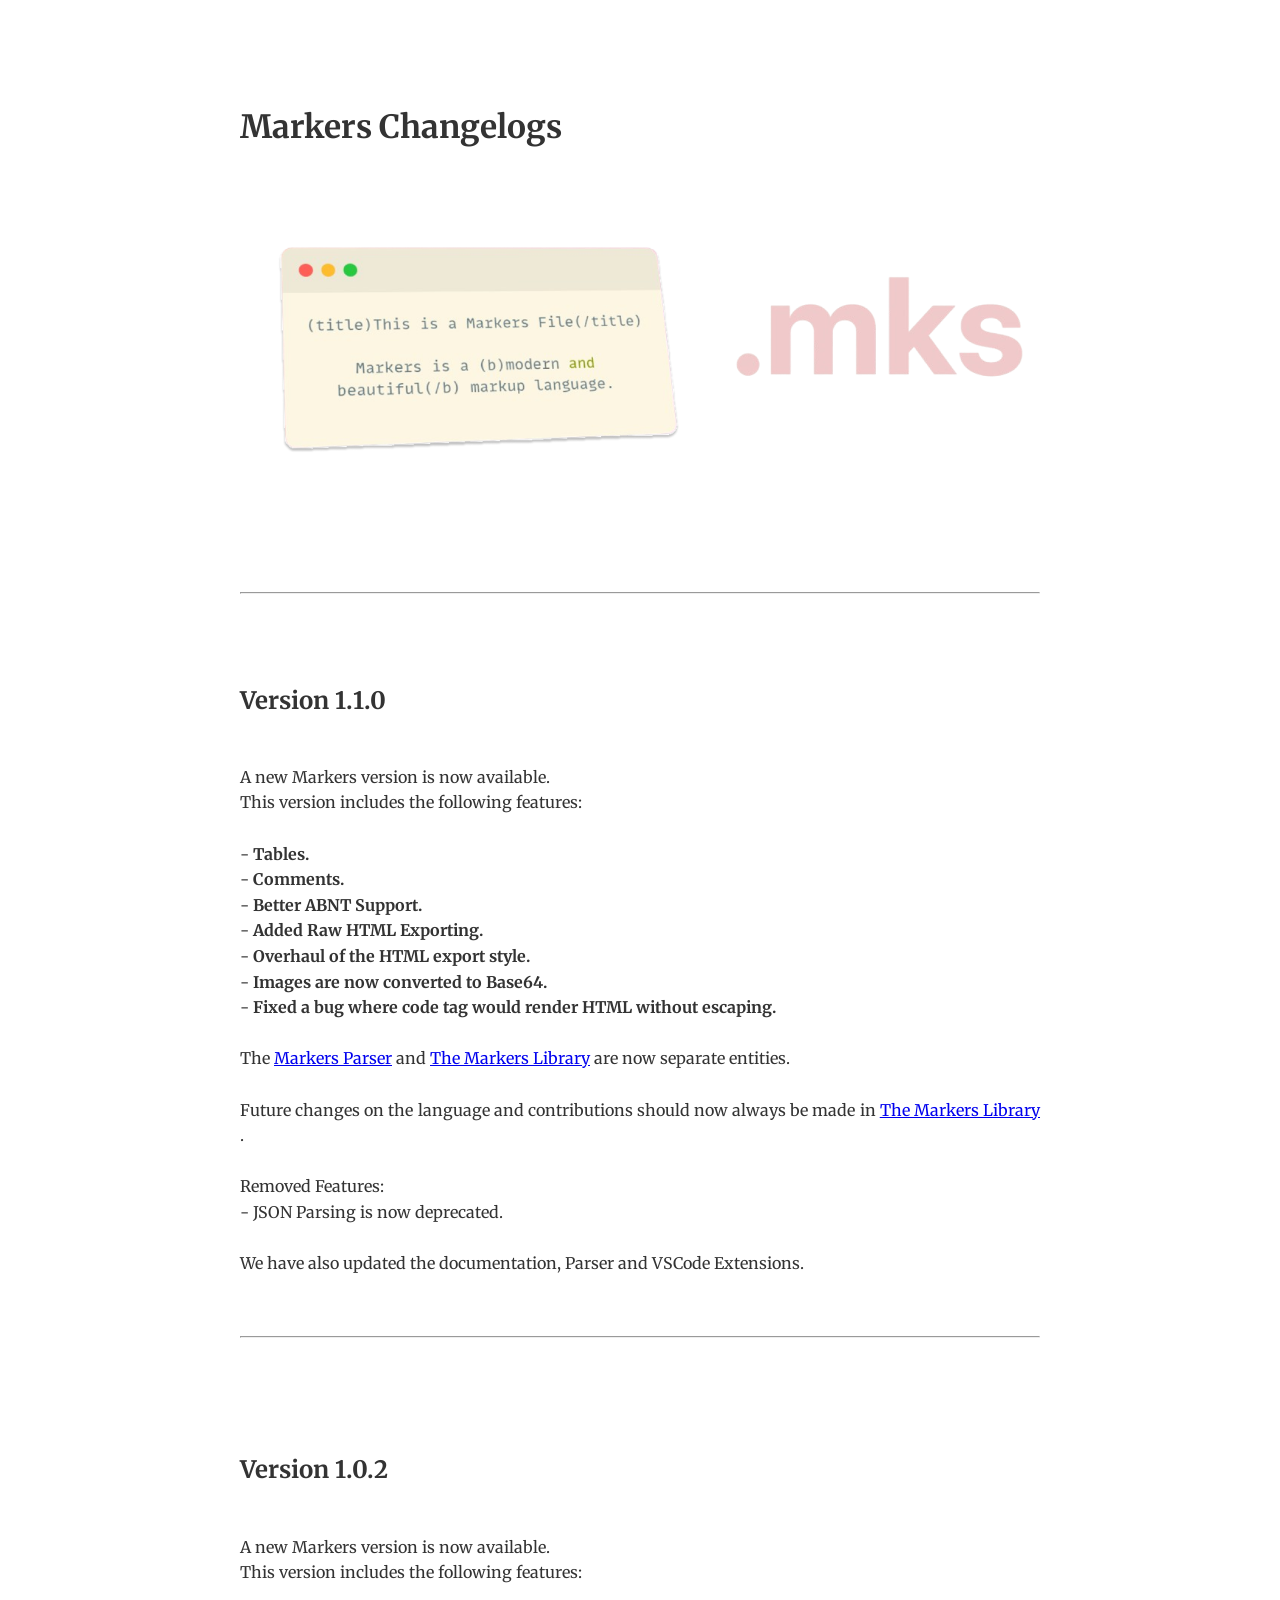
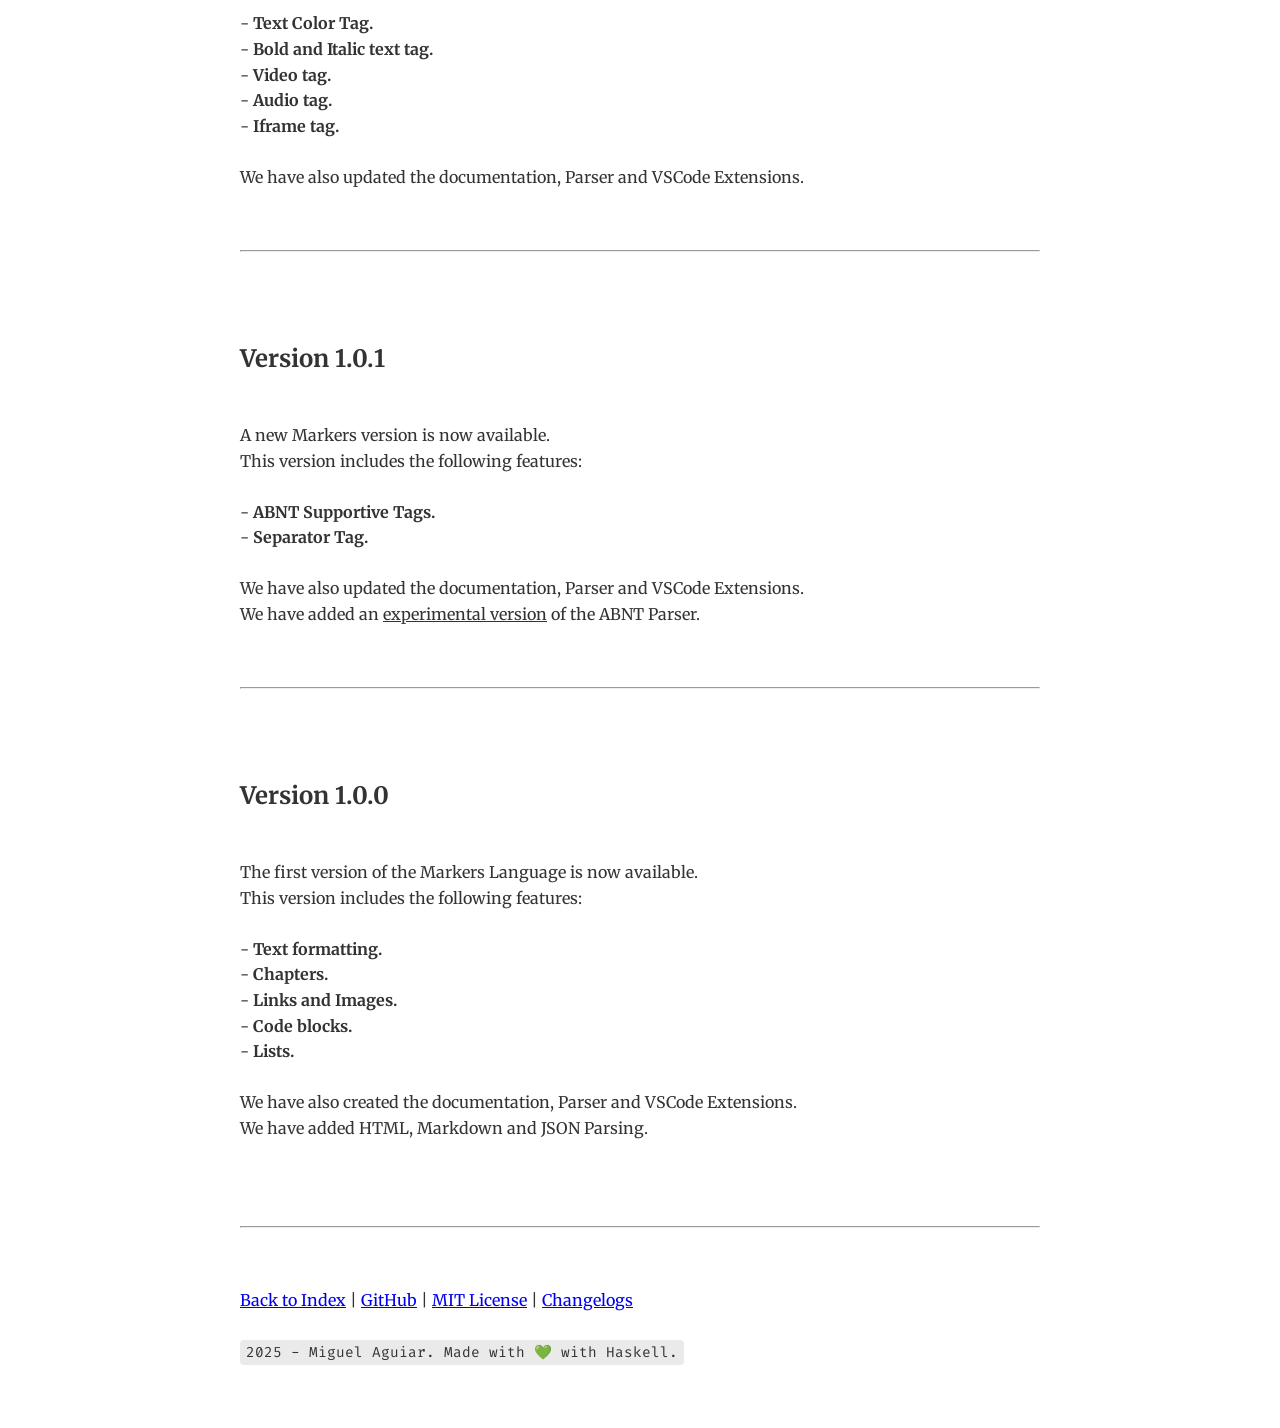
==== commit ad32adb9: "Add files via upload" ====
--- a/changelog.html
+++ b/changelog.html
@@ -57,6 +57,14 @@
 
 <br>
     We have also updated the documentation, Parser and VSCode Extensions.
+<br>
+
+<br>
+    
+
+<br><hr><br>
+
+
 <br>
 </div>
 
